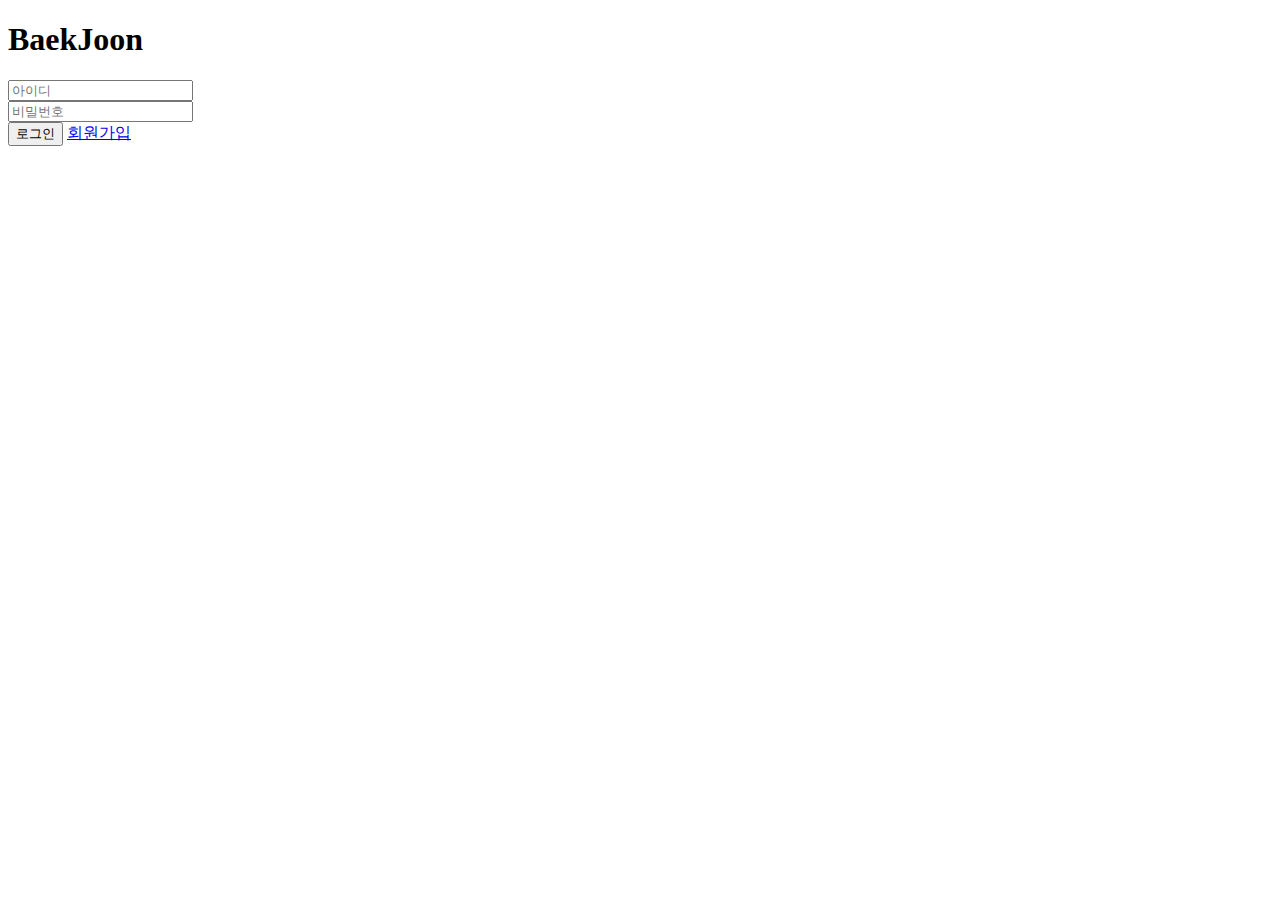
==== index.html @ 62a59a2a "Add files via upload" ====
<!DOCTYPE html>
<html lang="en">
<head>
    <meta charset="UTF-8">
    <meta name="viewport" content="width=device-width, initial-scale=1.0">
    <title>Web App with Local Storage</title>
    <link rel="stylesheet" href="style.css">
</head>
<body>
    <h1>BaekJoon</h1>
    
    <!-- 입력 필드와 버튼 -->
    <div class="inputID-container">
        <input type="text" id="IDValue" placeholder="아이디">
    </div>

    <div class="inputPW-container">
        <input type="password" id="PWValue" placeholder="비밀번호" onkeypress="enter(event)">
    </div>

    <button id="SignButton">로그인</button>
    <a id="SigInButton" href="SignIn.html">회원가입</a>

    <script src="script.js"></script>
</body>
</html>
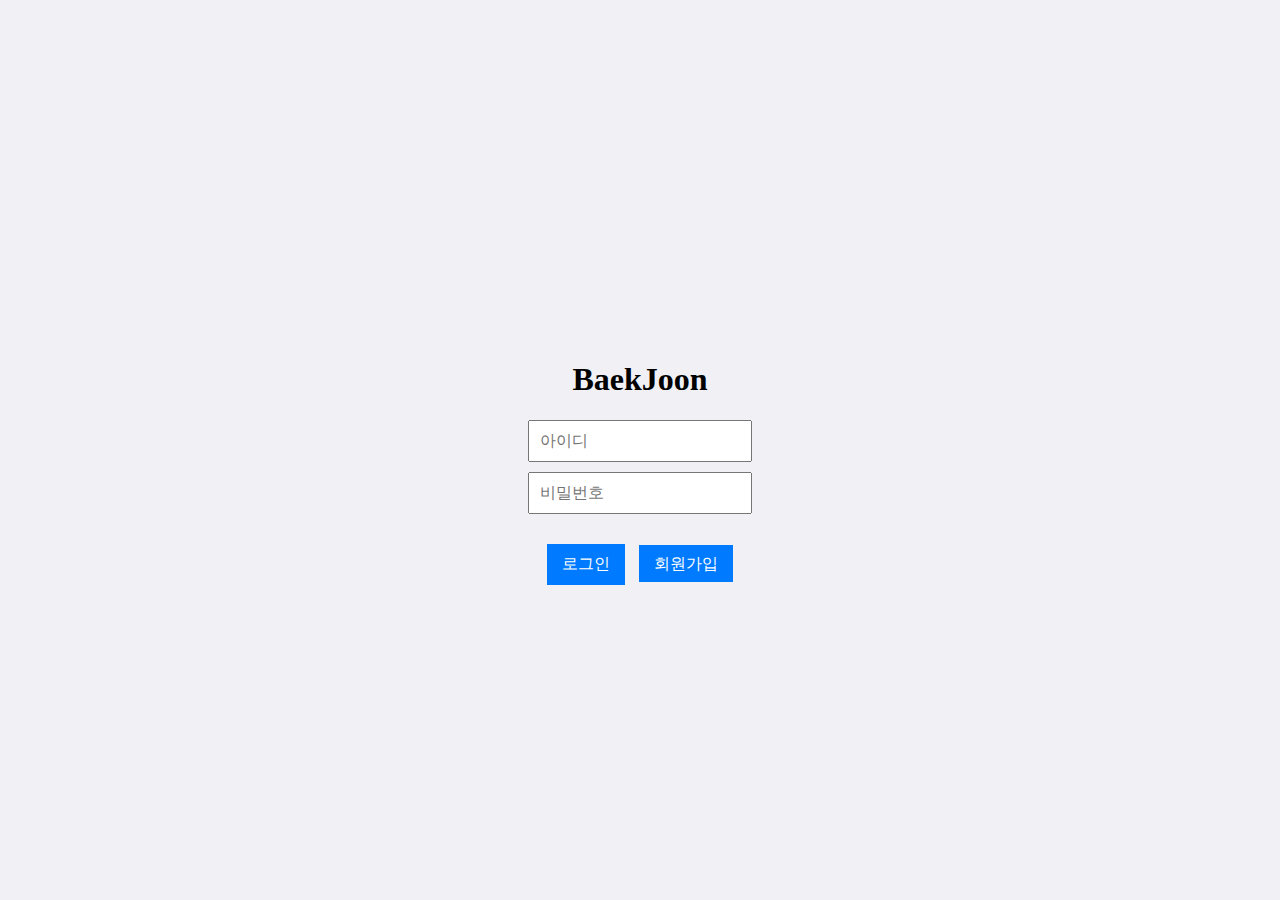
==== commit cf068ad2: "Add files via upload" ====
--- a/index.html
+++ b/index.html
@@ -4,7 +4,7 @@
     <meta charset="UTF-8">
     <meta name="viewport" content="width=device-width, initial-scale=1.0">
     <title>Web App with Local Storage</title>
-    <link rel="stylesheet" href="style.css">
+    <link rel="stylesheet" href="index.css">
 </head>
 <body>
     <h1>BaekJoon</h1>
--- a/index.css
+++ b/index.css
@@ -0,0 +1,56 @@
+body {
+    background-color: #f0f0f5;
+    padding: 20px;
+    text-align: center;
+    margin-top: 25%;
+}
+
+.inputID-container {
+    margin: 10px 0;
+}
+
+
+
+#SignButton{
+    margin-right: 10px;
+}
+
+input {
+    padding: 10px;
+    width: 200px;
+    font-size: 16px;
+}
+
+button {
+    padding: 10px 15px;
+    font-size: 16px;
+    background-color: #007bff;
+    color: white;
+    border: none;
+    cursor: pointer;
+    margin-top: 30px;
+}
+#SigInButton {
+    padding: 10px 15px;
+    font-size: 16px;
+    background-color: #007bff;
+    color: white;
+    border: none;
+    cursor: pointer;
+    margin-top: 30px;
+    text-decoration: none;
+}
+
+button:hover {
+    background-color: rgb(20, 143, 224);
+}
+
+#SigInButton:hover {
+    background-color: rgb(20, 143, 224);
+}
+
+
+.output-container {
+    margin-top: 20px;
+    font-size: 18px;
+}
